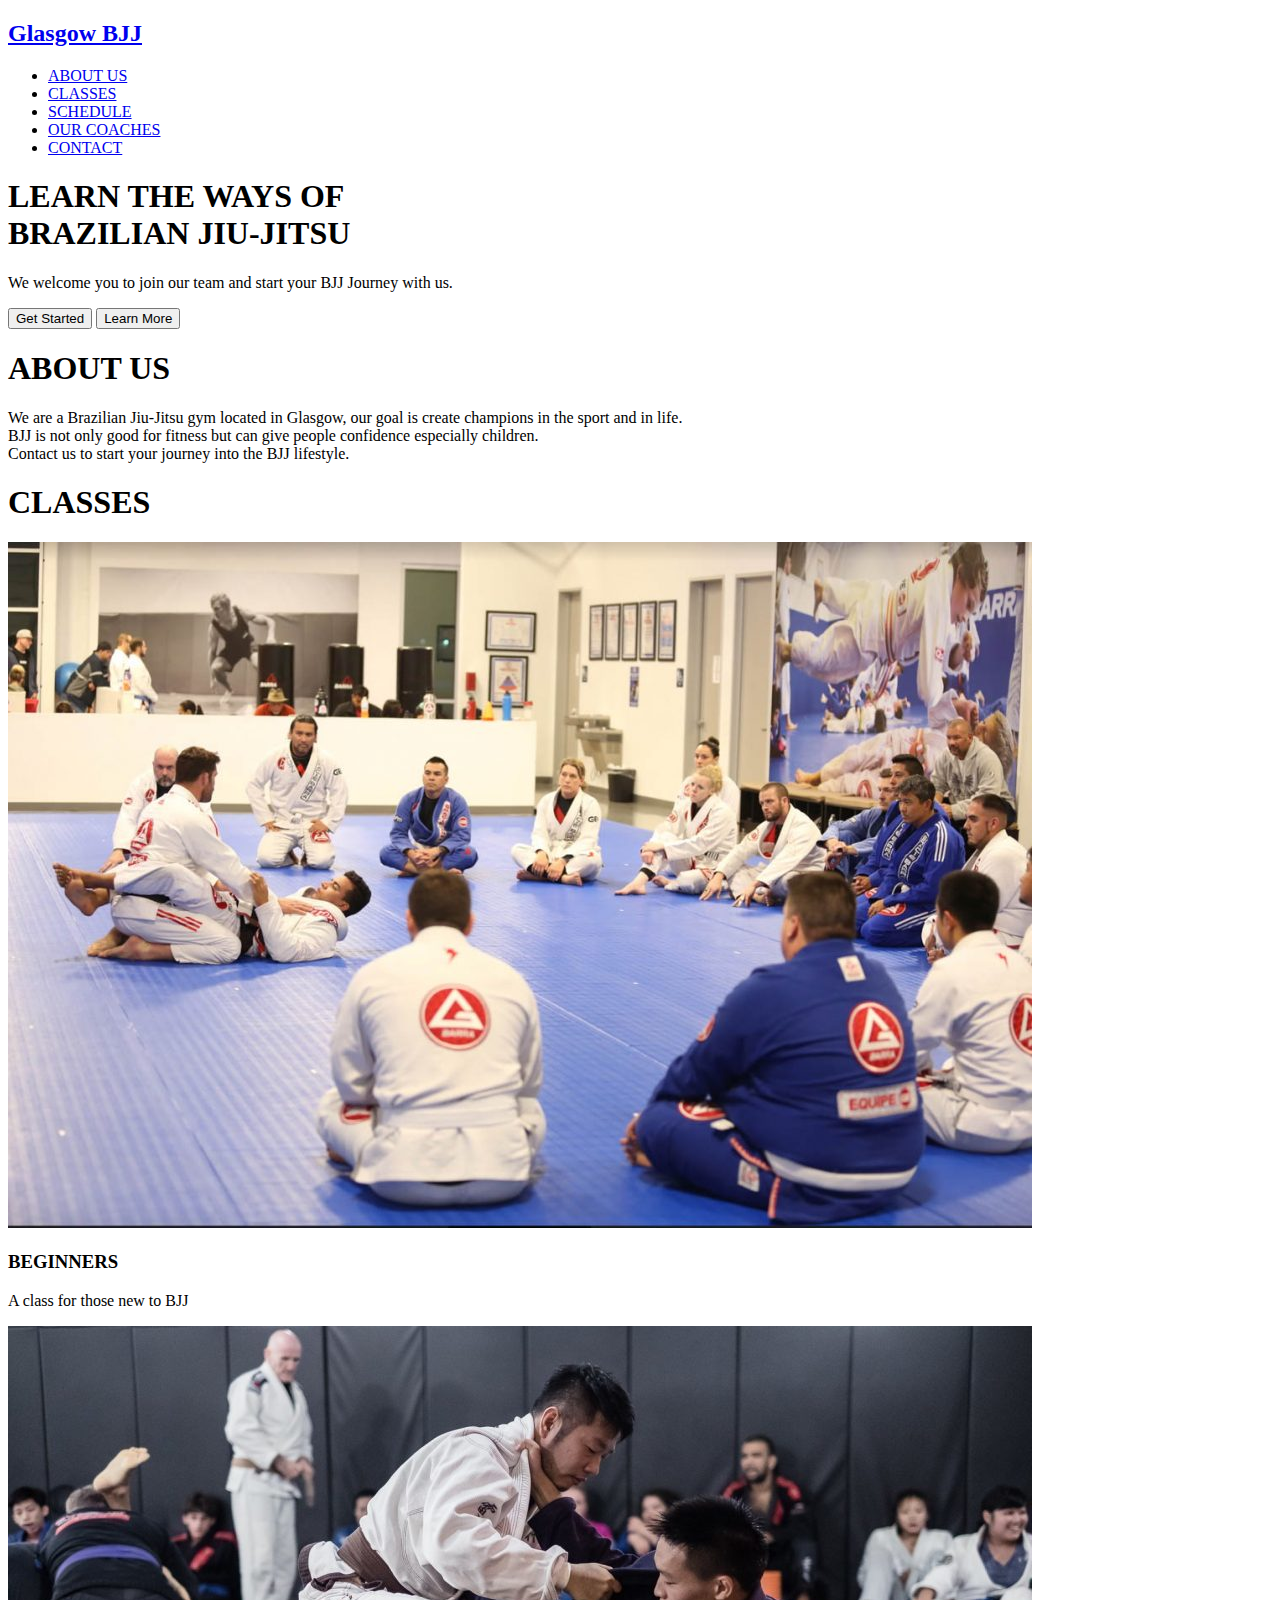
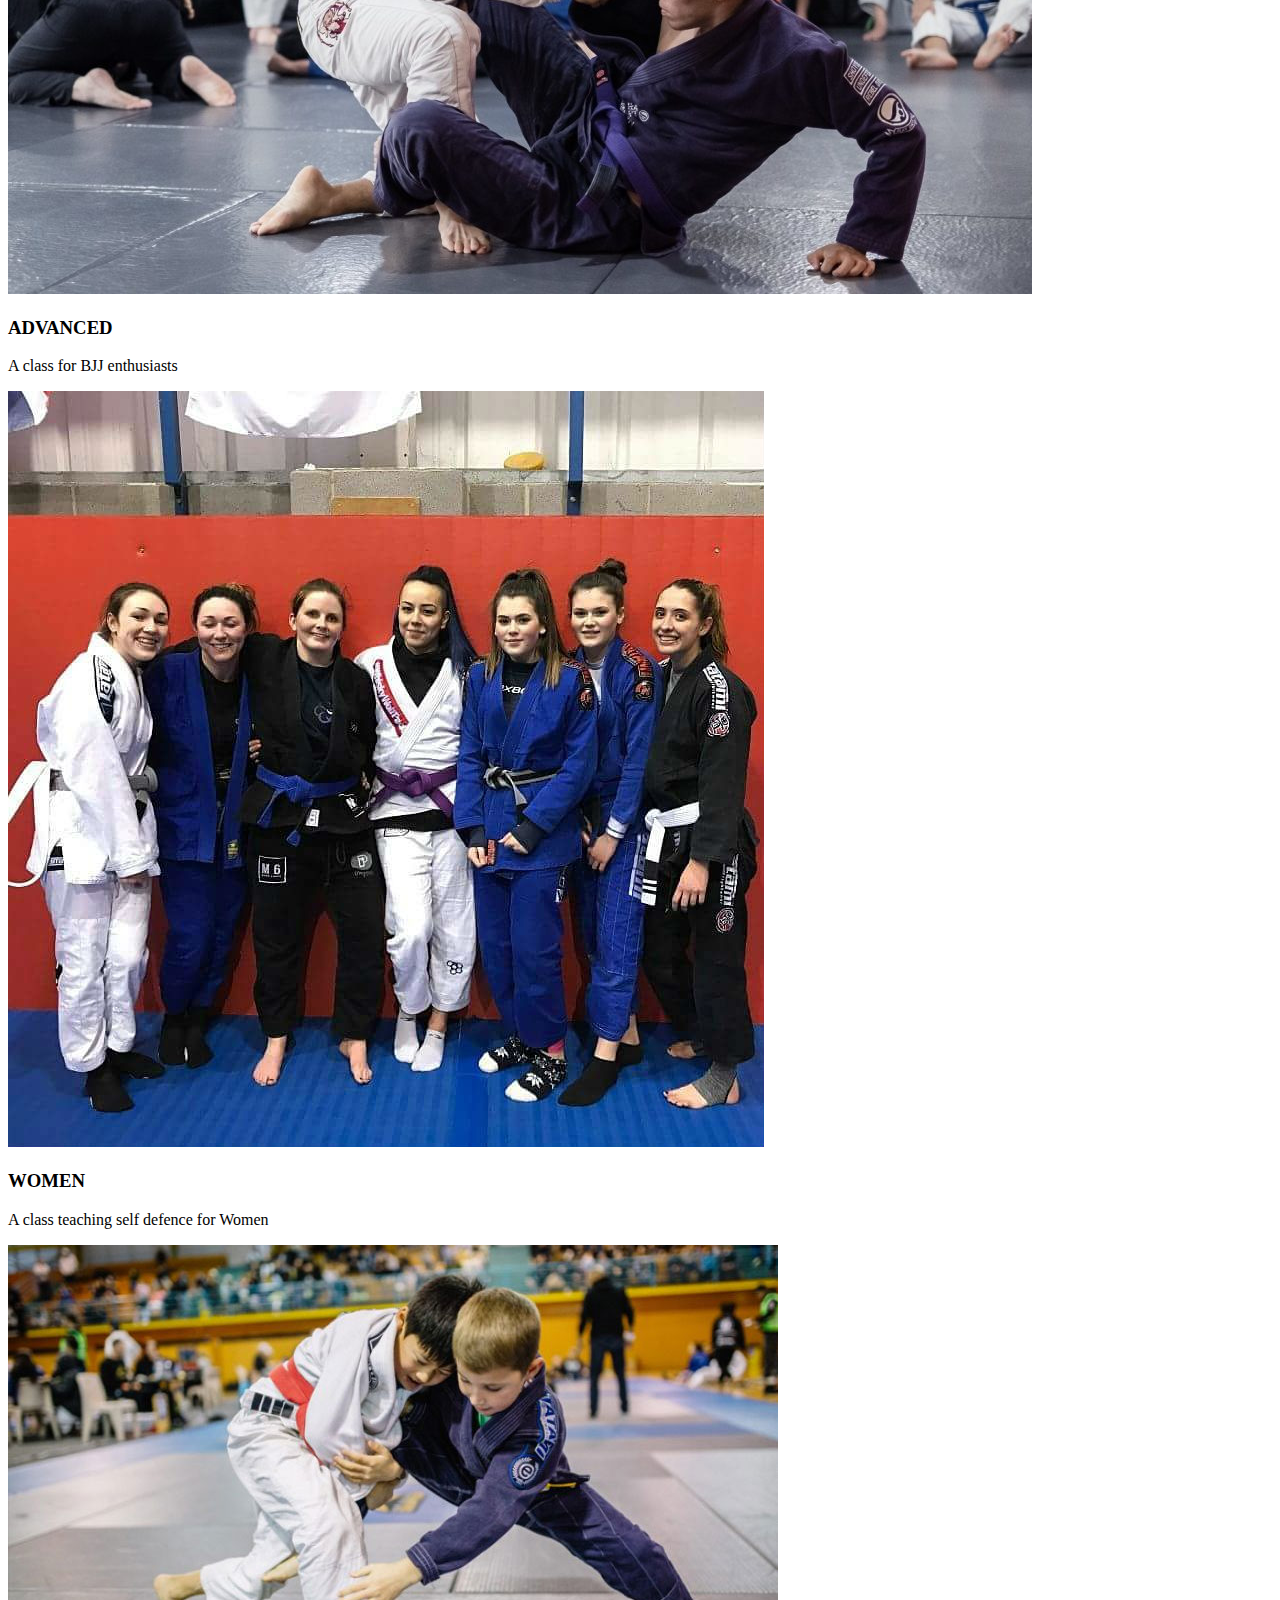
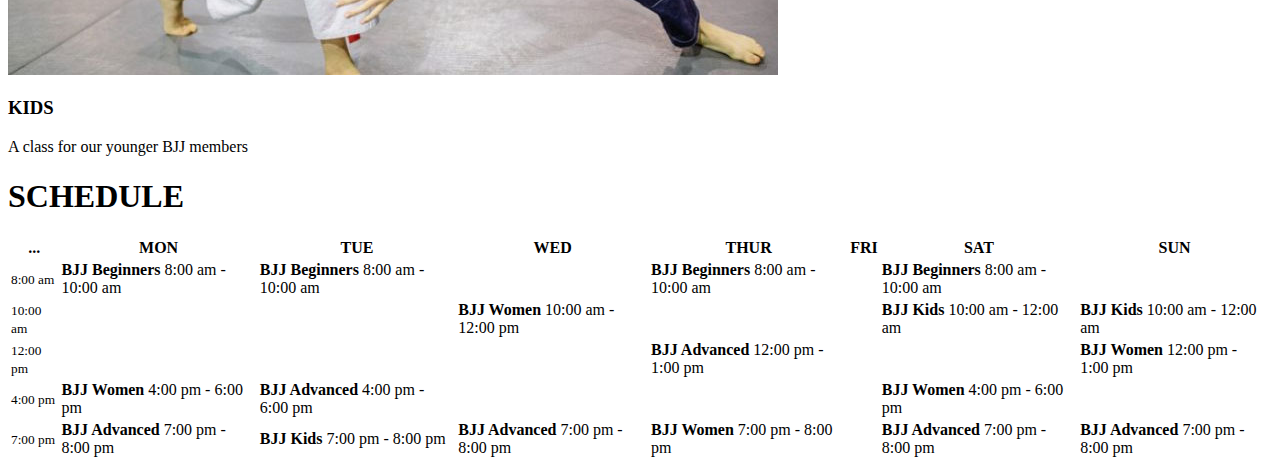
==== BJJ-Website/index.html @ 2e135607 "Add files via upload" ====
<!DOCTYPE html>
<html lang="en">
<head>
    <meta charset="UTF-8">
    <meta http-equiv="X-UA-Compatible" content="IE=edge">
    <meta name="viewport" content="width=device-width, initial-scale=1.0">
    <title>Glasgow BJJ</title>
    <link rel="stylesheet" href="styles.css">
</head>


<body>

    <header>
        <div class="navbar-container">
            <h2 class="logo"><a href="index.html">Glasgow BJJ</a></h2>

            <nav>
                <ul>
                    <li><a href="#about">ABOUT US</a></li>
                    <li><a href="#classes">CLASSES</a></li>
                    <li><a href="#schedule">SCHEDULE</a></li>
                    <li><a href="#coaches">OUR COACHES</a></li>
                    <li><a href="#contact">CONTACT</a></li>
                </ul>
            </nav>

        </div>
    </header>


    <section class="hero">
        <div class="text-content">
            <h1>LEARN THE WAYS OF<br><span>BRAZILIAN JIU-JITSU</span></h1>
            <p>We welcome you to join our team and start your BJJ Journey with us.</p>

            <div class="buttons-container">
                <button class="buttons button1">Get Started</button>
                <button class="buttons button2">Learn More</button>
            </div>
        </div>
    </section>


    <section class="about" id="about">
        <div class="about-content">
            <h1>ABOUT US</span></h1>
            <p>We are a Brazilian Jiu-Jitsu gym located in Glasgow, our goal is create champions in the sport and in life.<br>BJJ is not only good for fitness but can give people confidence especially children.<br>Contact us to start your journey into the BJJ lifestyle.</p>
        </div>
    </section>


    <section class="classes" id="classes">
        <div class="classes-content">
            <h1>CLASSES</h1>
            <div class="classes-container">

                <div class="classes-item">
                    <img src="images/beginner.jpg" alt="">

                    <div class="class-info">
                        <h3>BEGINNERS</h3>
                        <p>A class for those new to BJJ</p> 
                    </div>

                </div>

                <div class="classes-item">
                    <img src="images/advanced.jpg" alt="">

                    <div class="class-info">
                        <h3>ADVANCED</h3>
                        <p>A class for BJJ enthusiasts</p> 
                    </div>
                </div>

                <div class="classes-item">
                    <img src="images/females.jpg" alt="">

                    <div class="class-info">
                        <h3>WOMEN</h3>
                        <p>A class teaching self defence for Women</p> 
                    </div>
                </div>

                <div class="classes-item">
                    <img src="images/kids.jpg" alt="">

                    <div class="class-info">
                        <h3>KIDS</h3>
                        <p>A class for our younger BJJ members</p> 
                    </div>
                </div>
            </div>
        </div>
    </section>


    <section class="schedule" id="schedule">
        <div class="schedule-content">
            <h1>SCHEDULE</h1>

            <div class="table-container">
                <table class="schedule-table">
                    <thead>
                        <tr>
                            <th>...</th>
                            <th>MON</th>
                            <th>TUE</th>
                            <th>WED</th>
                            <th>THUR</th>
                            <th>FRI</th>
                            <th>SAT</th>
                            <th>SUN</th>
                        </tr>
                    </thead>

                    <tbody>
                        <tr>
                            <td>
                                <small>8:00 am</small>
                            </td>
                            <td>
                                <strong>BJJ Beginners</strong>
                                <span>8:00 am - 10:00 am</span>
                            </td>
                            <td>
                                <strong>BJJ Beginners</strong>
                                <span>8:00 am - 10:00 am</span>
                            </td>
                            <td>
                                
                            </td>
                            <td>
                                <strong>BJJ Beginners</strong>
                                <span>8:00 am - 10:00 am</span>
                            </td>
                            <td>
                                
                            </td>
                            <td>
                                <strong>BJJ Beginners</strong>
                                <span>8:00 am - 10:00 am</span>
                            </td>
                            <td>
                                
                            </td>
                        </tr>


                        <tr>
                            <td>
                                <small>10:00 am</small>
                            </td>
                            <td>
                                
                            </td>
                            <td>
                                
                            </td>
                            <td>
                                <strong>BJJ Women</strong>
                                <span>10:00 am - 12:00 pm</span>
                            </td>
                            <td>
                                
                            </td>
                            <td>
                                
                            </td>
                            <td>
                                <strong>BJJ Kids</strong>
                                <span>10:00 am - 12:00 am</span>
                            </td>
                            <td>
                                <strong>BJJ Kids</strong>
                                <span>10:00 am - 12:00 am</span>
                            </td>
                        </tr>


                        <tr>
                            <td>
                                <small>12:00 pm</small>
                            </td>
                            <td>
                                
                            </td>
                            <td>
                                
                            </td>
                            <td>
                                
                            </td>
                            <td>
                                <strong>BJJ Advanced</strong>
                                <span>12:00 pm - 1:00 pm</span>
                            </td>
                            <td>
                                
                            </td>
                            <td>
                                
                            </td>
                            <td>
                                <strong>BJJ Women</strong>
                                <span>12:00 pm - 1:00 pm</span>
                            </td>
                        </tr>


                        <tr>
                            <td>
                                <small>4:00 pm</small>
                            </td>
                            <td>
                                <strong>BJJ Women</strong>
                                <span>4:00 pm - 6:00 pm</span>
                            </td>
                            <td>
                                <strong>BJJ Advanced</strong>
                                <span>4:00 pm - 6:00 pm</span>
                            </td>
                            <td>
                                
                            </td>
                            <td>
                                
                            </td>
                            <td>
                                
                            </td>
                            <td>
                                <strong>BJJ Women</strong>
                                <span>4:00 pm - 6:00 pm</span>
                            </td>
                            <td>
                                
                            </td>
                        </tr>


                        <tr>
                            <td>
                                <small>7:00 pm</small>
                            </td>
                            <td>
                                <strong>BJJ Advanced</strong>
                                <span>7:00 pm - 8:00 pm</span>
                            </td>
                            <td>
                                <strong>BJJ Kids</strong>
                                <span>7:00 pm - 8:00 pm</span>
                            </td>
                            <td>
                                <strong>BJJ Advanced</strong>
                                <span>7:00 pm - 8:00 pm</span>
                            </td>
                            <td>
                                <strong>BJJ Women</strong>
                                <span>7:00 pm - 8:00 pm</span>
                            </td>
                            <td>
                                
                            </td>
                            <td>
                                <strong>BJJ Advanced</strong>
                                <span>7:00 pm - 8:00 pm</span>
                            </td>
                            <td>
                                <strong>BJJ Advanced</strong>
                                <span>7:00 pm - 8:00 pm</span>
                            </td>
                        </tr>

                    </tbody>
                </table>

            </div>
        </div>

    </section>








    <script src="index.js"></script>
    
</body>


</html>
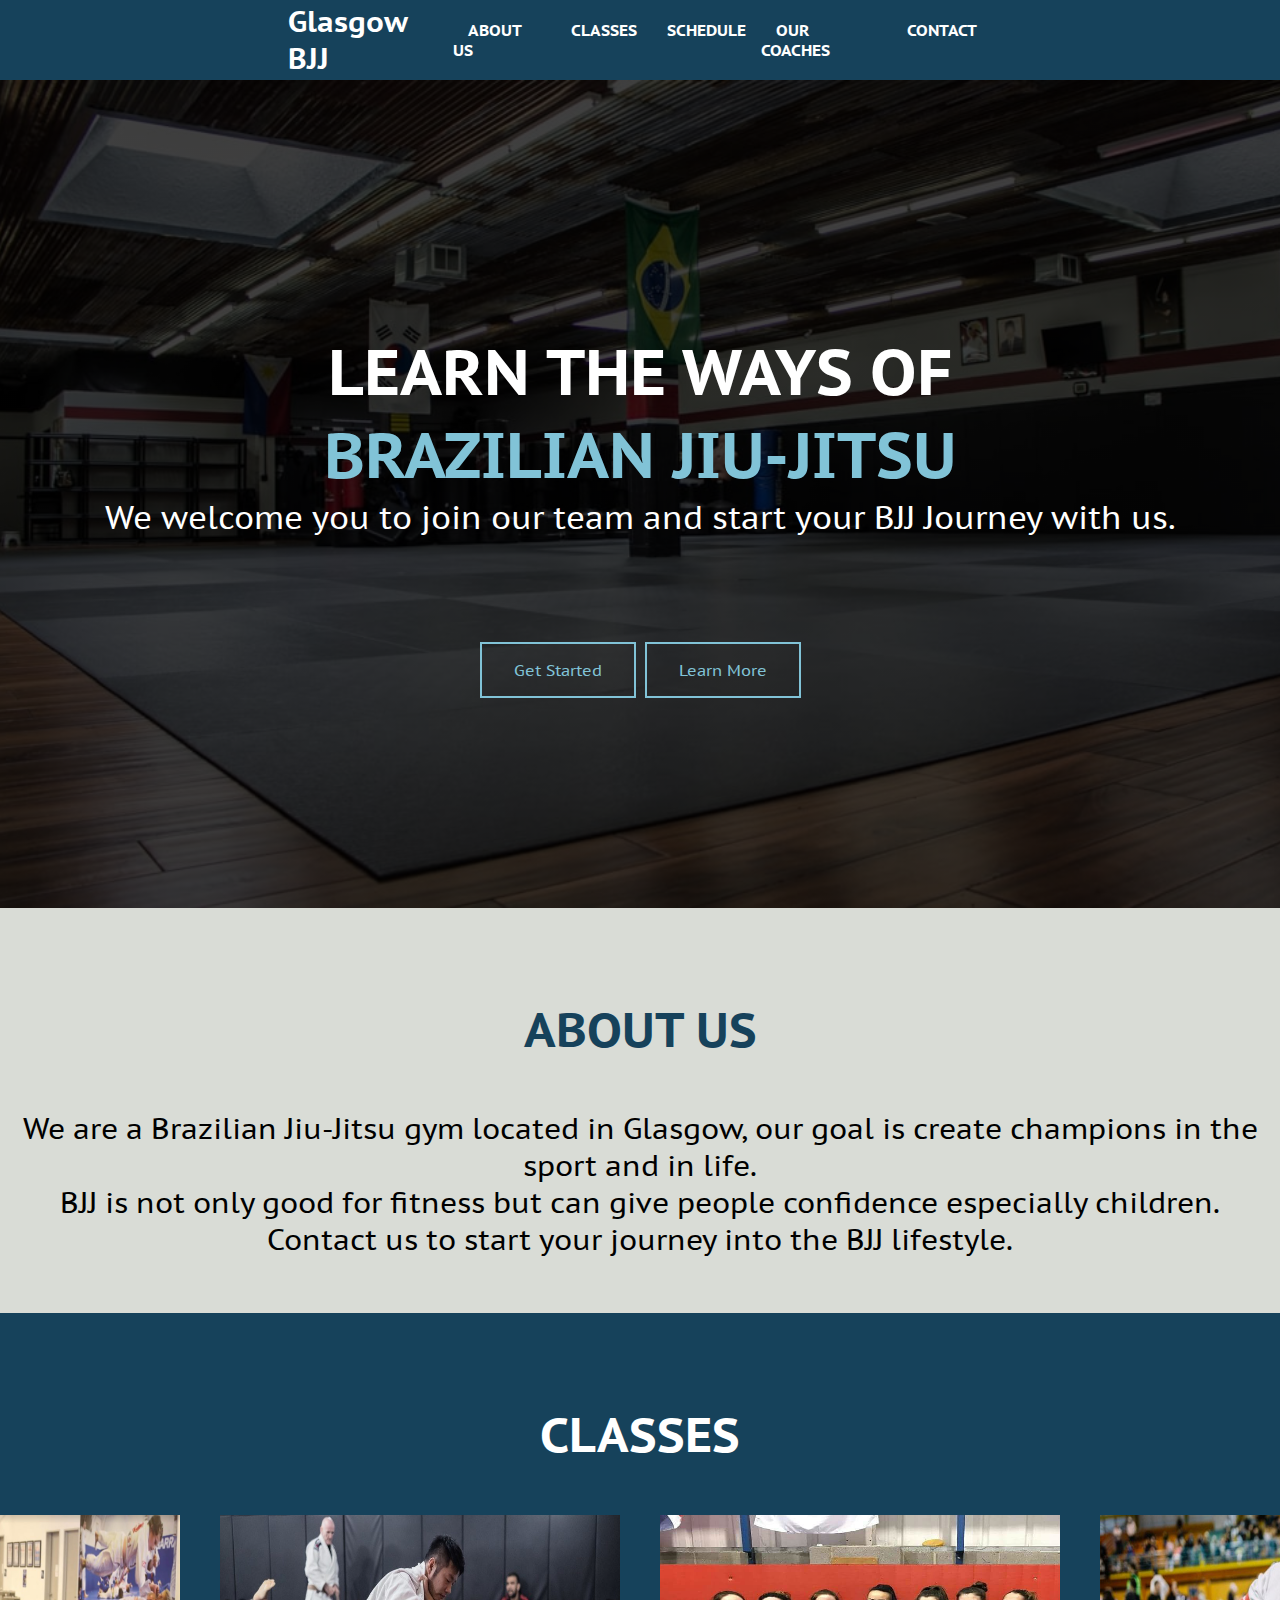
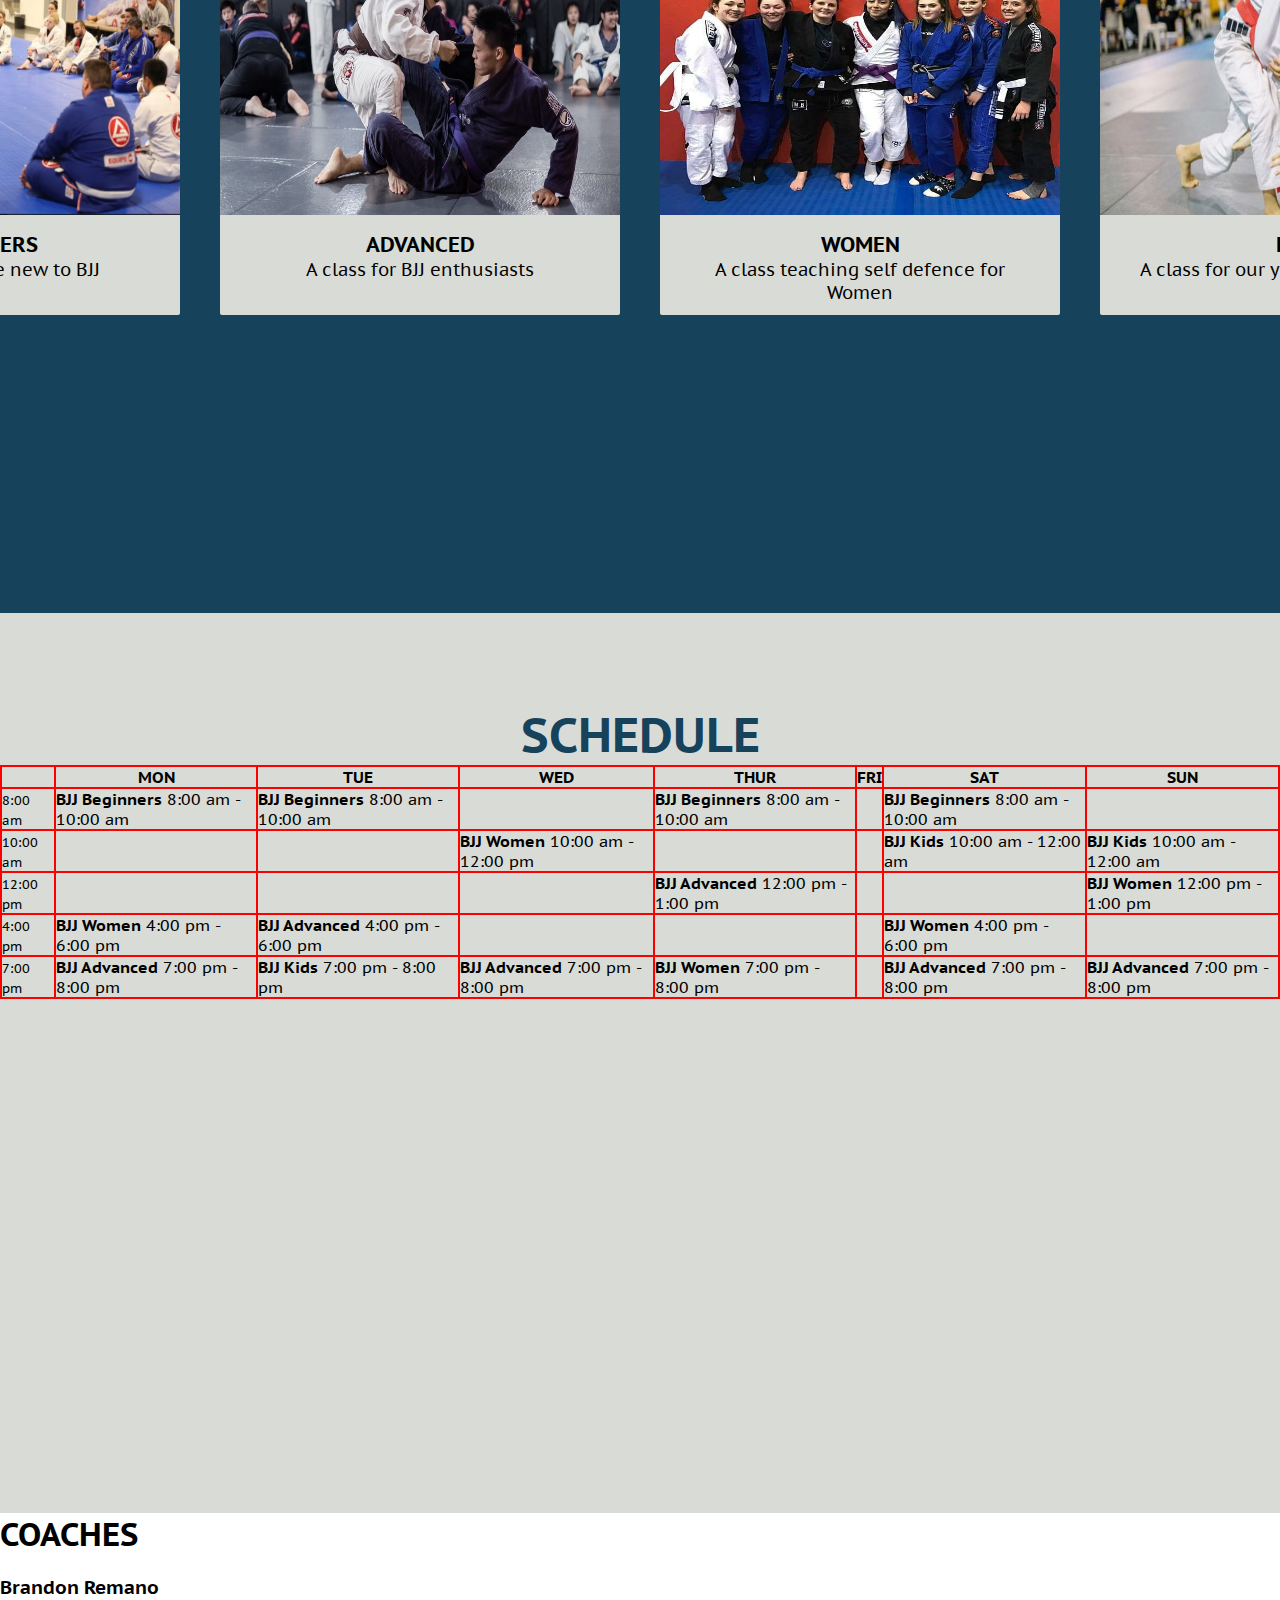
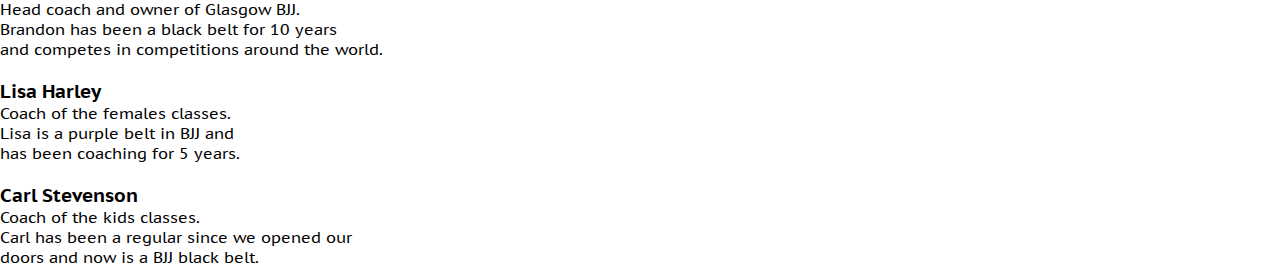
==== commit de6dd59f: "Add files via upload" ====
--- a/BJJ-Website/index.html
+++ b/BJJ-Website/index.html
@@ -104,7 +104,7 @@
                 <table class="schedule-table">
                     <thead>
                         <tr>
-                            <th>...</th>
+                            <th><img src="images/iconfinder_calendar-clock_299096.png" alt="" srcset=""></th>
                             <th>MON</th>
                             <th>TUE</th>
                             <th>WED</th>
@@ -117,7 +117,7 @@
 
                     <tbody>
                         <tr>
-                            <td>
+                            <td class="time">
                                 <small>8:00 am</small>
                             </td>
                             <td>
@@ -149,7 +149,7 @@
 
 
                         <tr>
-                            <td>
+                            <td class="time">
                                 <small>10:00 am</small>
                             </td>
                             <td>
@@ -180,7 +180,7 @@
 
 
                         <tr>
-                            <td>
+                            <td class="time">
                                 <small>12:00 pm</small>
                             </td>
                             <td>
@@ -210,7 +210,7 @@
 
 
                         <tr>
-                            <td>
+                            <td class="time">
                                 <small>4:00 pm</small>
                             </td>
                             <td>
@@ -241,7 +241,7 @@
 
 
                         <tr>
-                            <td>
+                            <td class="time">
                                 <small>7:00 pm</small>
                             </td>
                             <td>
@@ -278,7 +278,43 @@
 
             </div>
         </div>
-
+    </section>
+
+
+    <section class="coaches" id="coaches">
+        <div class="coaches-content">
+            <h1>COACHES</h1>
+            <div class="coaches-container">
+
+                <div class="coaches-item">
+                    <img src="images/head.jpg" alt="">
+
+                    <div class="coach-info">
+                        <h3>Brandon Remano</h3>
+                        <p>Head coach and owner of Glasgow BJJ.<br>Brandon has been a black belt for 10 years<br>and competes in competitions around the world.</p> 
+                    </div>
+
+                </div>
+
+                <div class="coaches-item">
+                    <img src="images/femalecoach.jpg" alt="">
+
+                    <div class="coach-info">
+                        <h3>Lisa Harley</h3>
+                        <p>Coach of the females classes.<br>Lisa is a purple belt in BJJ and<br>has been coaching for 5 years.</p> 
+                    </div>
+                </div>
+
+                <div class="coaches-item">
+                    <img src="images/kidcoach.jpg" alt="">
+
+                    <div class="coach-info">
+                        <h3>Carl Stevenson</h3>
+                        <p>Coach of the kids classes.<br>Carl has been a regular since we opened our<br>doors and now is a BJJ black belt.</p> 
+                    </div>
+                </div>
+            </div>
+        </div>
     </section>
 
 
--- a/BJJ-Website/styles.css
+++ b/BJJ-Website/styles.css
@@ -0,0 +1,267 @@
+
+@import url('https://fonts.googleapis.com/css2?family=PT+Sans+Caption:wght@400;700&display=swap');
+
+*{
+
+    /* set the defaults */
+    margin: 0;
+    padding: 0;
+    box-sizing: border-box;
+    font-family: 'PT Sans Caption', sans-serif;
+}
+
+
+/* -----------------------Header / Navbar Section---------------------------------- */
+/* Creates the navbar section */
+header{
+
+    background-color:#16425B;
+    height: 80px;
+    color: white;
+    position: sticky;
+    top: 0;
+    z-index: 1000;
+}
+
+/* The container inside of the navbar */
+.navbar-container{
+
+    width: 55%;
+    margin: 0 auto;
+    display: flex;
+    justify-content: space-between;
+    align-items: center;
+    height: 100%; /* Fit to 100% of the container */
+}
+
+/* Navbar links */
+header ul{
+
+    display: flex; /* sets the links in a row */
+    list-style-type: none; /* Gets rid of bullet points */
+}
+
+h2 a{
+
+    font-weight: 600;
+    font-size: 1.2em;
+    color: white;
+    text-decoration: none; /* Gets rid of underline */
+}
+
+header li a{
+
+    color: white;
+    text-decoration: none; /* Gets rid of underline */
+    padding: 0 15px; /* Add space between links */
+    font-weight: 600;
+    font-size: 1em;
+}
+
+header li a:hover{
+
+    color: #81c3d7;
+}
+
+/* -----------------------Hero Section---------------------------------- */
+
+.hero{
+
+    width: 100%;
+    height: 92vh;
+    background-image: linear-gradient(rgba(0,0,0,0.75), rgba(0,0,0,0.75)), url(images/bjj-gym.jpg);
+    background-size: cover;
+    background-position: center;
+
+    /* Display the contents in the hero section centred*/
+    
+}
+
+.text-content{
+
+    color: white;
+    text-align: center;
+    padding-top: 250px;
+}
+
+.hero h1{
+
+    font-size: 4em;
+}
+
+.hero p{
+
+    font-size: 2em;
+}
+
+.hero span{
+
+    color: #81c3d7;
+}
+
+.buttons-container{
+
+    padding-top: 100px;
+}
+
+.buttons{
+
+    border: none;   
+    padding: 16px 32px;
+    text-align: center;
+    text-decoration: none;
+    display: inline-block;
+    font-size: 16px;
+    margin: 4px 2px;
+    cursor: pointer;
+    background-color: transparent;
+}
+
+.button1 {
+     
+    color: #81c3d7; 
+    border: 2px solid #81c3d7;
+}
+
+.button2 {
+    
+    color: #81c3d7; 
+    border: 2px solid #81c3d7;
+}
+
+.button1:hover{
+
+    background-color: white;
+    color: #16425b;
+}
+
+.button2:hover{
+
+    background-color: white;
+    color: #16425b;
+}
+
+
+/* -----------------------Hero Section---------------------------------- */
+
+.about{
+
+    height: 45vh;
+    width: 100%;
+    background-color: #d9dcd6;
+}
+
+.about-content{
+
+    text-align: center;
+    padding-top: 90px;
+}
+
+.about h1{
+
+    font-size: 3em;
+    color: #16425B;
+}
+
+.about p{
+
+    font-size: 1.8em;
+    padding-top: 50px;
+}
+
+
+
+
+/* -----------------------Classes Section---------------------------------- */
+
+.classes{
+
+    height: 100vh;
+    width: 100%;
+    background-color: #16425B;
+}
+
+.classes-content{
+
+    
+    padding-top: 90px;
+}
+
+.classes h1{
+
+    font-size: 3em;
+    color: white;
+    text-align: center;
+}
+
+.classes-container{
+
+    display: flex;
+    justify-content: center;
+    width: 90%;
+    margin: 0 auto;
+}
+
+.classes-item{
+
+    
+    margin: 50px 20px;
+    text-align: center;
+}
+
+.classes img{
+
+    display: block;
+    height: 300px; 
+    width: 400px; 
+}
+
+.class-info{
+
+    background: #d9dcd6; 
+    border-radius: 0 0 2px 2px;
+    padding: 1rem 2rem;
+    position: relative;
+    height: 100px;
+    width: 100%;
+    font-size: 1.1em;
+    text-align: center;
+}
+
+
+/* -----------------------Timetable Section---------------------------------- */
+
+.schedule{
+
+    height: 100vh;
+    width: 100%;
+    background-color: #d9dcd6;
+}
+
+.schedule-content{
+
+    padding-top: 90px;
+}
+
+.schedule h1{
+
+    font-size: 3em;
+    color: #16425B;
+    text-align: center;
+}
+
+.schedule-table{
+
+    border: 2px solid red;
+    border-collapse: collapse;
+}
+
+.schedule-table thead tr th{
+
+    border: 2px solid red;
+}
+
+.schedule-table tbody tr td{
+
+    border: 2px solid red;
+}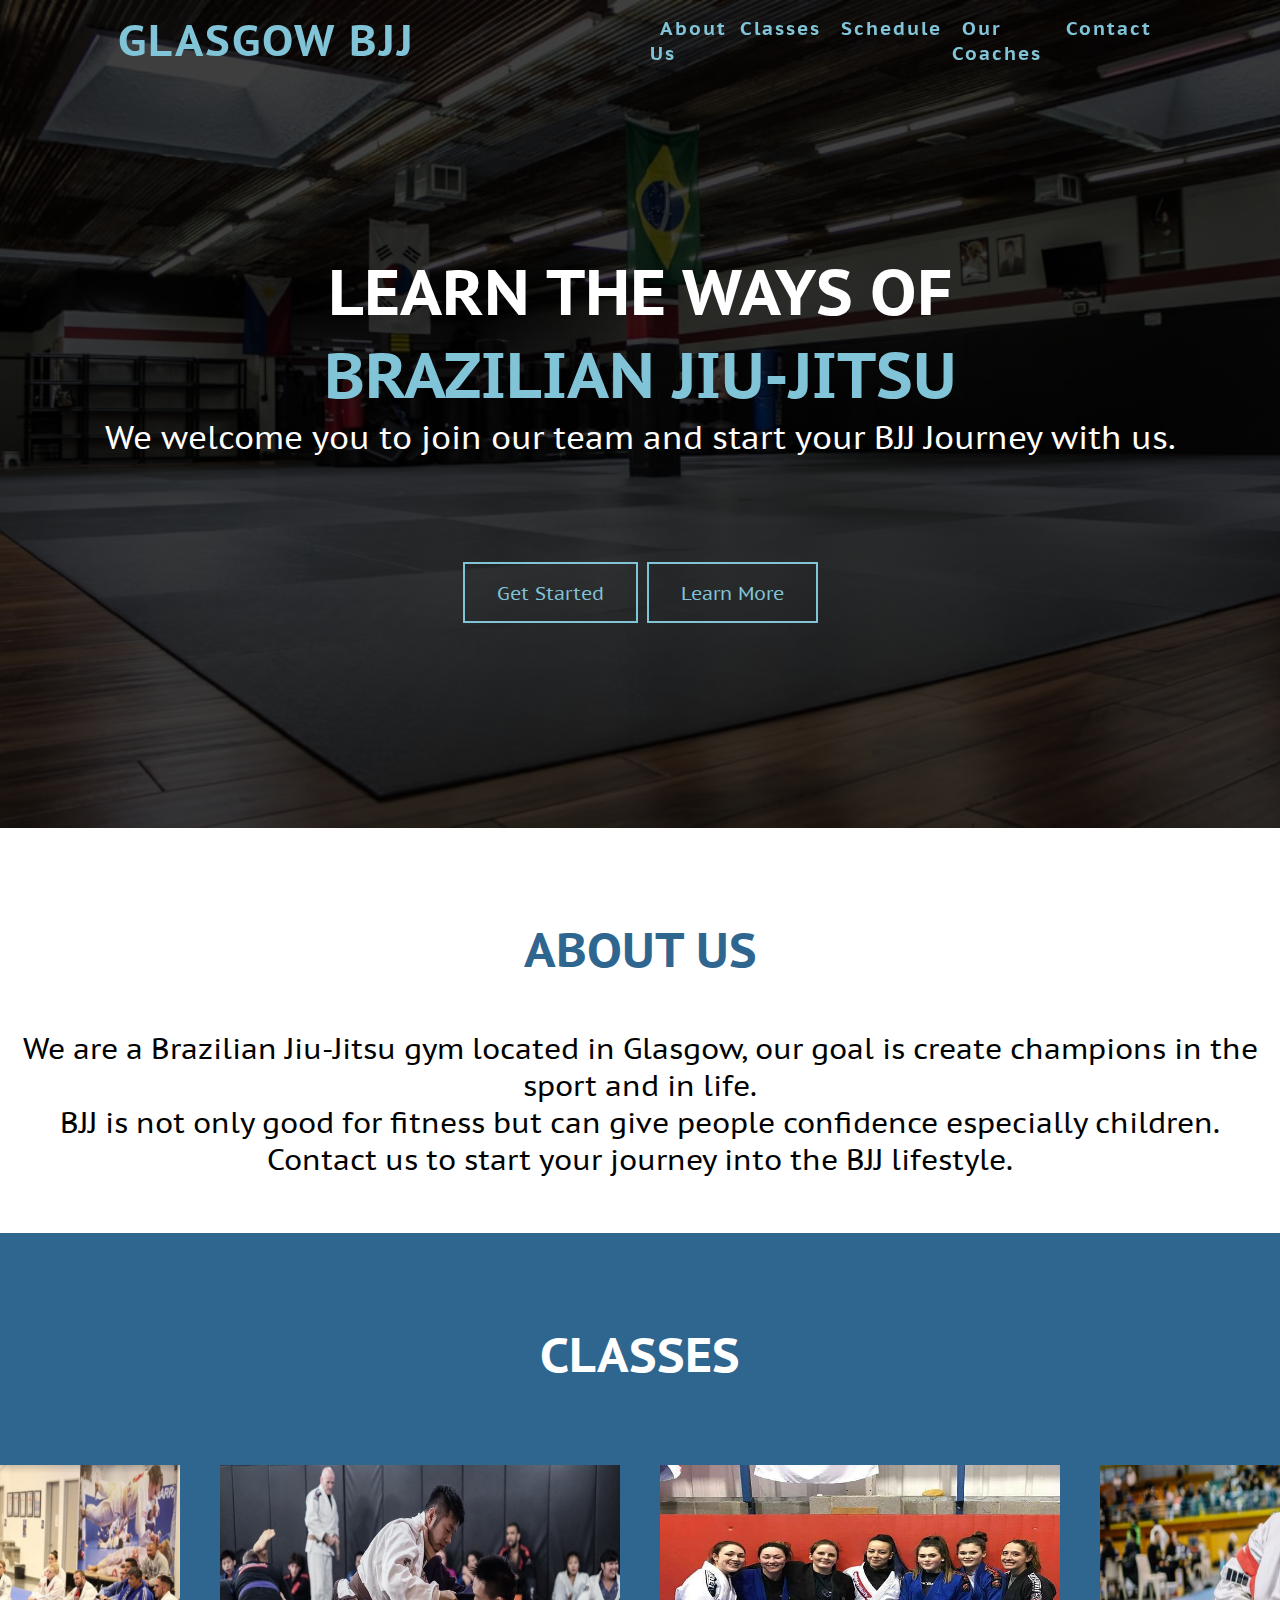
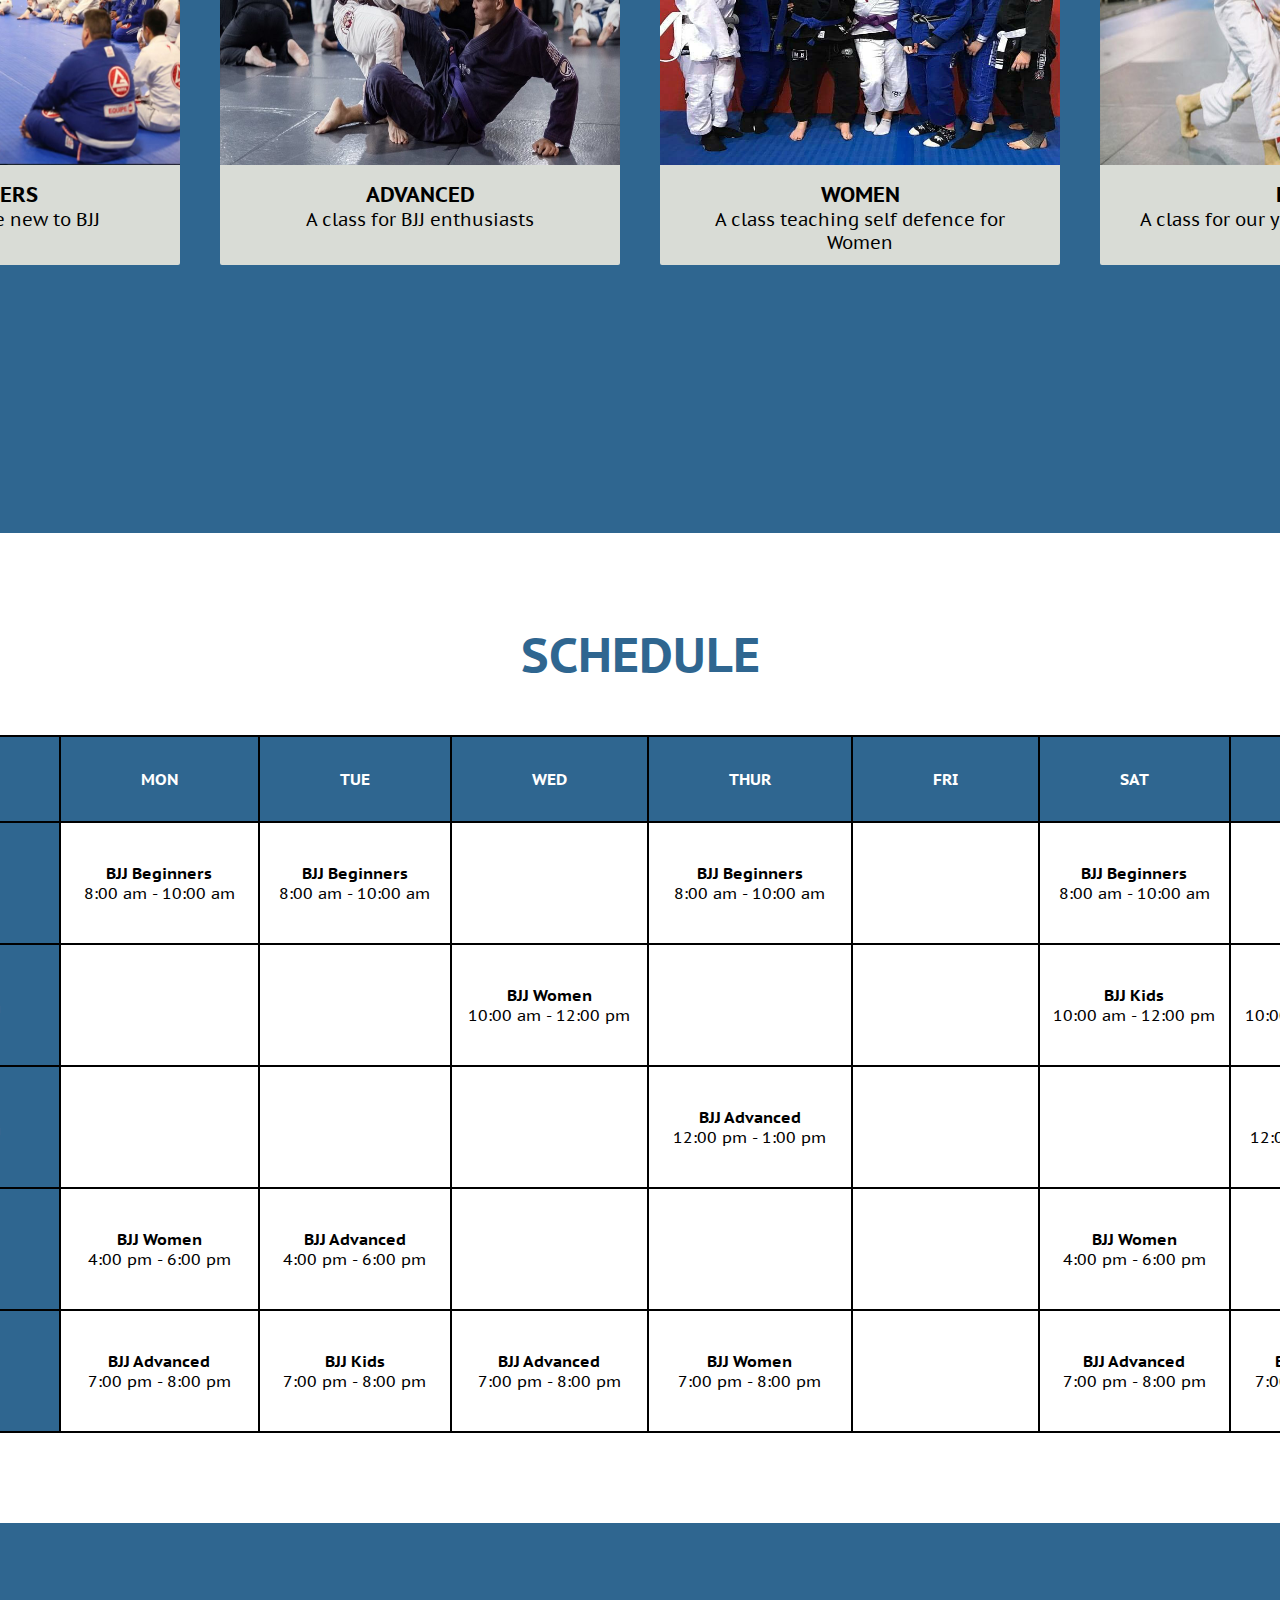
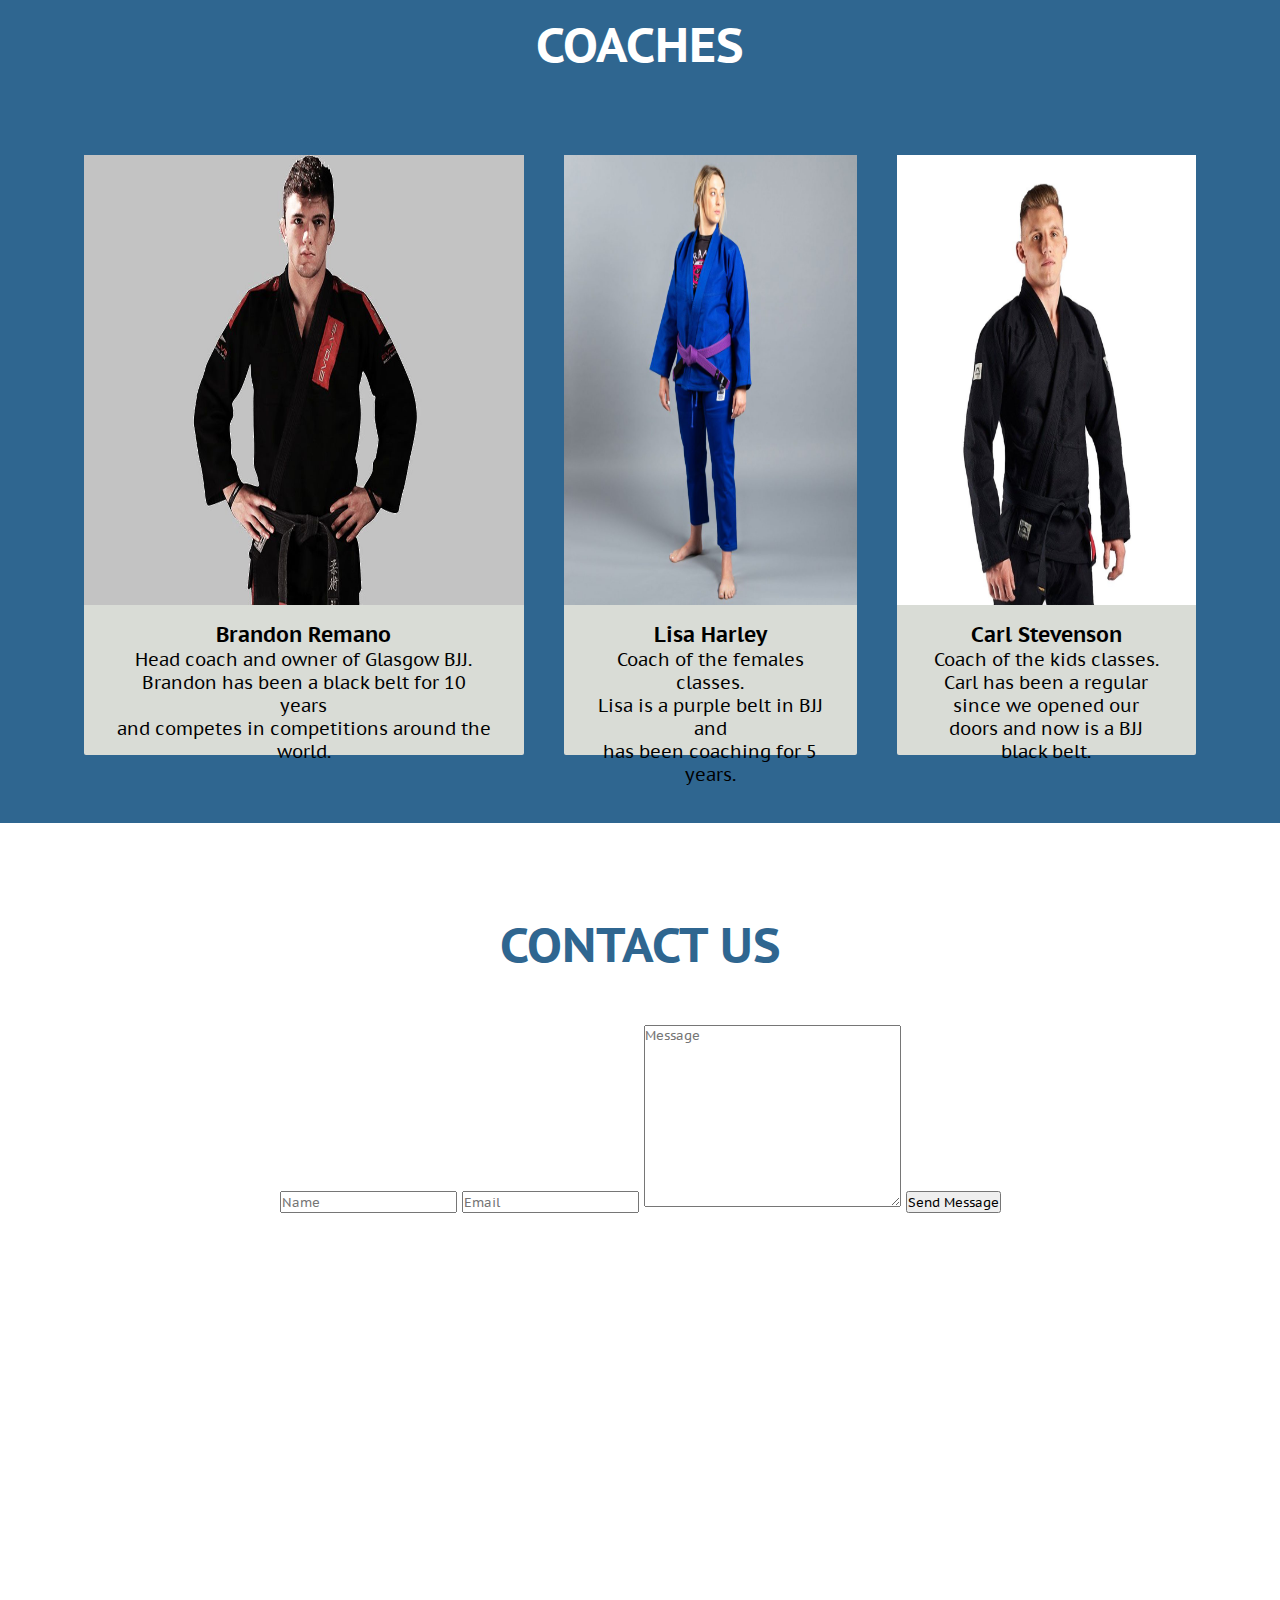
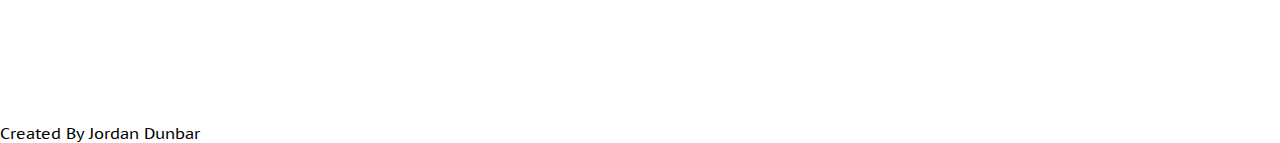
==== commit 22123443: "Add files via upload" ====
--- a/BJJ-Website/index.html
+++ b/BJJ-Website/index.html
@@ -11,22 +11,25 @@
 
 <body>
 
-    <header>
-        <div class="navbar-container">
-            <h2 class="logo"><a href="index.html">Glasgow BJJ</a></h2>
-
-            <nav>
-                <ul>
-                    <li><a href="#about">ABOUT US</a></li>
-                    <li><a href="#classes">CLASSES</a></li>
-                    <li><a href="#schedule">SCHEDULE</a></li>
-                    <li><a href="#coaches">OUR COACHES</a></li>
-                    <li><a href="#contact">CONTACT</a></li>
-                </ul>
-            </nav>
-
-        </div>
-    </header>
+    <nav>
+        <div class="logo">
+            <h2><a href="index.html">GLASGOW BJJ</a></h2>
+        </div>
+
+        <ul class="nav-links">
+            <li><a href="#about">About Us</a></li>
+            <li><a href="#classes">Classes</a></li>
+            <li><a href="#schedule">Schedule</a></li>
+            <li><a href="#coaches">Our Coaches</a></li>
+            <li><a href="#contact">Contact</a></li>
+        </ul>
+
+        <div class="hamburger-icon">
+            <div class="line1"></div>
+            <div class="line2"></div>
+            <div class="line3"></div>
+        </div>
+    </nav>
 
 
     <section class="hero">
@@ -35,8 +38,8 @@
             <p>We welcome you to join our team and start your BJJ Journey with us.</p>
 
             <div class="buttons-container">
-                <button class="buttons button1">Get Started</button>
-                <button class="buttons button2">Learn More</button>
+                <button class="buttons button1"><a href="#schedule">Get Started</a></button>
+                <button class="buttons button2"><a href="#about">Learn More</a></button>
             </div>
         </div>
     </section>
@@ -170,11 +173,11 @@
                             </td>
                             <td>
                                 <strong>BJJ Kids</strong>
-                                <span>10:00 am - 12:00 am</span>
+                                <span>10:00 am - 12:00 pm</span>
                             </td>
                             <td>
                                 <strong>BJJ Kids</strong>
-                                <span>10:00 am - 12:00 am</span>
+                                <span>10:00 am - 12:00 pm</span>
                             </td>
                         </tr>
 
@@ -318,6 +321,29 @@
     </section>
 
 
+    <section class="contact" id="contact">
+        <div class="contact-content">
+            <h1>CONTACT US</h1>
+            <div class="contact-container">
+
+                <form class="contact-form" action="#" method="POST">
+
+                    <input type="text" placeholder="Name">
+                    <input type="text" placeholder="Email">
+                    <textarea name="" id="" cols="30" rows="10" placeholder="Message"></textarea>
+                    <button>Send Message</button>
+
+                </form>
+
+            </div>
+        </div>
+    </section>
+
+    <footer>
+        <p>Created By Jordan Dunbar</p>
+    </footer>
+
+
 
 
 
--- a/BJJ-Website/styles.css
+++ b/BJJ-Website/styles.css
@@ -12,56 +12,175 @@
 
 
 /* -----------------------Header / Navbar Section---------------------------------- */
-/* Creates the navbar section */
-header{
-
-    background-color:#16425B;
+
+ nav{
+
+    position: fixed;
+    width: 100%;
+    display: flex;
+    align-items: center;
     height: 80px;
-    color: white;
-    position: sticky;
     top: 0;
-    z-index: 1000;
-}
-
-/* The container inside of the navbar */
-.navbar-container{
-
-    width: 55%;
-    margin: 0 auto;
+    justify-content: space-around;
+    transition: 0.6s; /* slows down the transition when webpage is scrolled */
+}
+
+.logo{
+
+    letter-spacing: 2px;
+    font-size: 1.8em;
+    transition: 0.6s;
+}
+
+.logo a{
+
+    text-decoration: none;
+    color: #81c3d7;
+}
+
+.nav-links{
+
     display: flex;
-    justify-content: space-between;
-    align-items: center;
-    height: 100%; /* Fit to 100% of the container */
-}
-
-/* Navbar links */
-header ul{
-
-    display: flex; /* sets the links in a row */
-    list-style-type: none; /* Gets rid of bullet points */
-}
-
-h2 a{
-
-    font-weight: 600;
+    justify-content: space-around;
+    width: 40%;
+}
+
+.nav-links li{
+
+    list-style: none;
+}
+
+.nav-links a{
+
+    text-decoration: none;
     font-size: 1.2em;
-    color: white;
-    text-decoration: none; /* Gets rid of underline */
-}
-
-header li a{
-
-    color: white;
-    text-decoration: none; /* Gets rid of underline */
-    padding: 0 15px; /* Add space between links */
-    font-weight: 600;
-    font-size: 1em;
-}
-
-header li a:hover{
-
+    padding: 0 10px;
+    letter-spacing: 2px;
     color: #81c3d7;
-}
+    font-weight: 700;
+}
+
+.nav-links a:hover{
+
+    color: #d9dcd6;
+    transition: 0.2s;
+}
+
+/*---------------------------------------*/
+
+.hamburger-icon{
+
+    display: none;
+}
+
+.hamburger-icon div{
+
+    height: 3px;
+    width: 30px;
+    background-color: black;
+    margin: 5px;
+    transition: all 0.3s ease;
+}
+
+/*----------------------------------------*/
+
+
+@media (max-width: 900px) {
+
+    body{
+
+        overflow-x: hidden;
+    }
+
+    nav{
+
+        background-color: white;
+    }
+
+    .nav-links{
+
+        position: fixed;
+        height: 94vh;
+        top: 60px; /* depending on navbar height to make this menu go underneath it */
+        background-color: white;
+        display: flex;
+        flex-direction: column;
+        align-items: center;
+        width: 50%;
+        transition: transform 0.5s ease-in;
+        z-index: 1000;
+
+        right: 0px; /* Set menu to right side */
+        transform: translateX(100%); /* menu moves to the left from the right side */
+
+        /*left: 0px; /* Set menu to left side */
+        /*transform: translateX(-100%); /* menu moves to the right from the left side */
+    }
+
+    .nav-links li{
+
+        opacity: 0;
+    }
+
+    .hamburger-icon{
+
+        display: block;
+        cursor: pointer;
+    }
+    
+}
+
+/*--------------------------------*/
+
+.nav-active {
+    transform: translateX(0%); /* ensure the menu is fully out */
+}
+
+@keyframes navLinkFade {
+from {
+    opacity: 0;
+
+    /* Remove the transform if you dont want sliding links */
+    transform: translateX(50px); /* Links slide in from right side */
+    /*transform: translateX(-50px); /* Links slide in from left side */
+}
+to  {
+    opacity: 1;
+    transform: translateX(0);
+    }
+}
+
+/*----Rotate the hamburger menu into a close sign ----*/
+.toggle .line1 {
+transform: rotate(-45deg) translate(-5px, 6px);
+}
+
+.toggle .line2 {
+opacity: 0;
+}
+
+.toggle .line3 {
+transform: rotate(45deg) translate(-5px, -6px);
+}
+
+
+/*----------Make Navbar sticky------------*/
+nav.sticky{
+
+    background-color: white;
+    height: 60px;
+}
+
+nav.sticky .logo a,
+nav.sticky ul li a{
+
+    color: #2f6690;
+}
+
+
+
+
+
 
 /* -----------------------Hero Section---------------------------------- */
 
@@ -111,10 +230,16 @@
     text-align: center;
     text-decoration: none;
     display: inline-block;
-    font-size: 16px;
+    font-size: 1.2em;
     margin: 4px 2px;
     cursor: pointer;
     background-color: transparent;
+}
+
+.buttons a{
+
+    text-decoration: none; /* Gets rid of underline */
+    color: #81c3d7; 
 }
 
 .button1 {
@@ -142,13 +267,13 @@
 }
 
 
-/* -----------------------Hero Section---------------------------------- */
+/* -----------------------About Section---------------------------------- */
 
 .about{
 
     height: 45vh;
     width: 100%;
-    background-color: #d9dcd6;
+    background-color: white;
 }
 
 .about-content{
@@ -160,7 +285,7 @@
 .about h1{
 
     font-size: 3em;
-    color: #16425B;
+    color: #2f6690;
 }
 
 .about p{
@@ -178,7 +303,7 @@
 
     height: 100vh;
     width: 100%;
-    background-color: #16425B;
+    background-color: #2f6690;
 }
 
 .classes-content{
@@ -199,13 +324,13 @@
     display: flex;
     justify-content: center;
     width: 90%;
-    margin: 0 auto;
+    margin: 50px auto;
 }
 
 .classes-item{
 
     
-    margin: 50px 20px;
+    margin: 30px 20px;
     text-align: center;
 }
 
@@ -220,48 +345,179 @@
 
     background: #d9dcd6; 
     border-radius: 0 0 2px 2px;
+    padding: 1rem 2rem;  
+    height: 100px;
+    width: 100%;
+    font-size: 1.1em;
+    text-align: center;
+}
+
+
+/* -----------------------Timetable Section---------------------------------- */
+
+.schedule{
+
+    height: 110vh;
+    width: 100%;
+    background-color: white;
+}
+
+.schedule-content{
+
+    padding-top: 90px;
+}
+
+.schedule h1{
+
+    font-size: 3em;
+    color: #2f6690;
+    text-align: center;
+}
+
+.table-container{
+
+    display: flex;
+    justify-content: center;
+    max-width: 90%;
+    margin: 50px auto;
+}
+
+.schedule-table{
+
+    border: 2px solid black;
+    border-collapse: collapse;
+}
+
+.schedule-table thead tr th{
+
+    border: 2px solid black;
+    background-color: #2f6690;
+    color: white;
+}
+
+.schedule-table tbody tr td{
+
+    border: 2px solid black;
+}
+
+.schedule-table .time{
+
+    background-color: #2f6690;
+    color: white;
+}
+
+.schedule-table thead th{
+
+    padding: 20px 80px;
+}
+
+.schedule-table tbody td{
+
+    text-align: center;
+    padding-top: 20px;
+    padding-bottom: 40px;
+    white-space: pre-line;  
+}
+
+.schedule-table thead tr th img{
+
+    filter: grayscale(10);
+    width: 40px;
+}
+
+small{
+
+    font-size: 1.2em;
+}
+
+
+
+/* -----------------------Coaches Section---------------------------------- */
+
+.coaches{
+
+    height: 100vh;
+    width: 100%;
+    background-color: #2f6690;
+}
+
+.coaches-content{
+
+    
+    padding-top: 90px;
+}
+
+.coaches h1{
+
+    font-size: 3em;
+    color: white;
+    text-align: center;
+}
+
+.coaches-container{
+
+    display: flex;
+    justify-content: center;
+    width: 90%;
+    margin: 50px auto;
+}
+
+.coaches-item{
+
+    
+    margin: 30px 20px;
+    text-align: center;
+}
+
+.coaches img{
+
+    display: block;
+    height: 450px; 
+    width: 100%; 
+}
+
+.coach-info{
+
+    background: #d9dcd6; 
+    border-radius: 0 0 2px 2px;
     padding: 1rem 2rem;
-    position: relative;
-    height: 100px;
+    height: 150px;
     width: 100%;
     font-size: 1.1em;
     text-align: center;
 }
 
 
-/* -----------------------Timetable Section---------------------------------- */
-
-.schedule{
+/* -----------------------Contact Section---------------------------------- */
+
+.contact{
 
     height: 100vh;
     width: 100%;
-    background-color: #d9dcd6;
-}
-
-.schedule-content{
-
+    background-color: white;
+}
+
+.contact-content{
+
+    
     padding-top: 90px;
 }
 
-.schedule h1{
+.contact h1{
 
     font-size: 3em;
-    color: #16425B;
-    text-align: center;
-}
-
-.schedule-table{
-
-    border: 2px solid red;
-    border-collapse: collapse;
-}
-
-.schedule-table thead tr th{
-
-    border: 2px solid red;
-}
-
-.schedule-table tbody tr td{
-
-    border: 2px solid red;
-}+    color: #2f6690;
+    text-align: center;
+}
+
+.contact-container{
+
+    display: flex;
+    justify-content: center;
+    width: 90%;
+    margin: 50px auto;
+}
+
+
+
+
